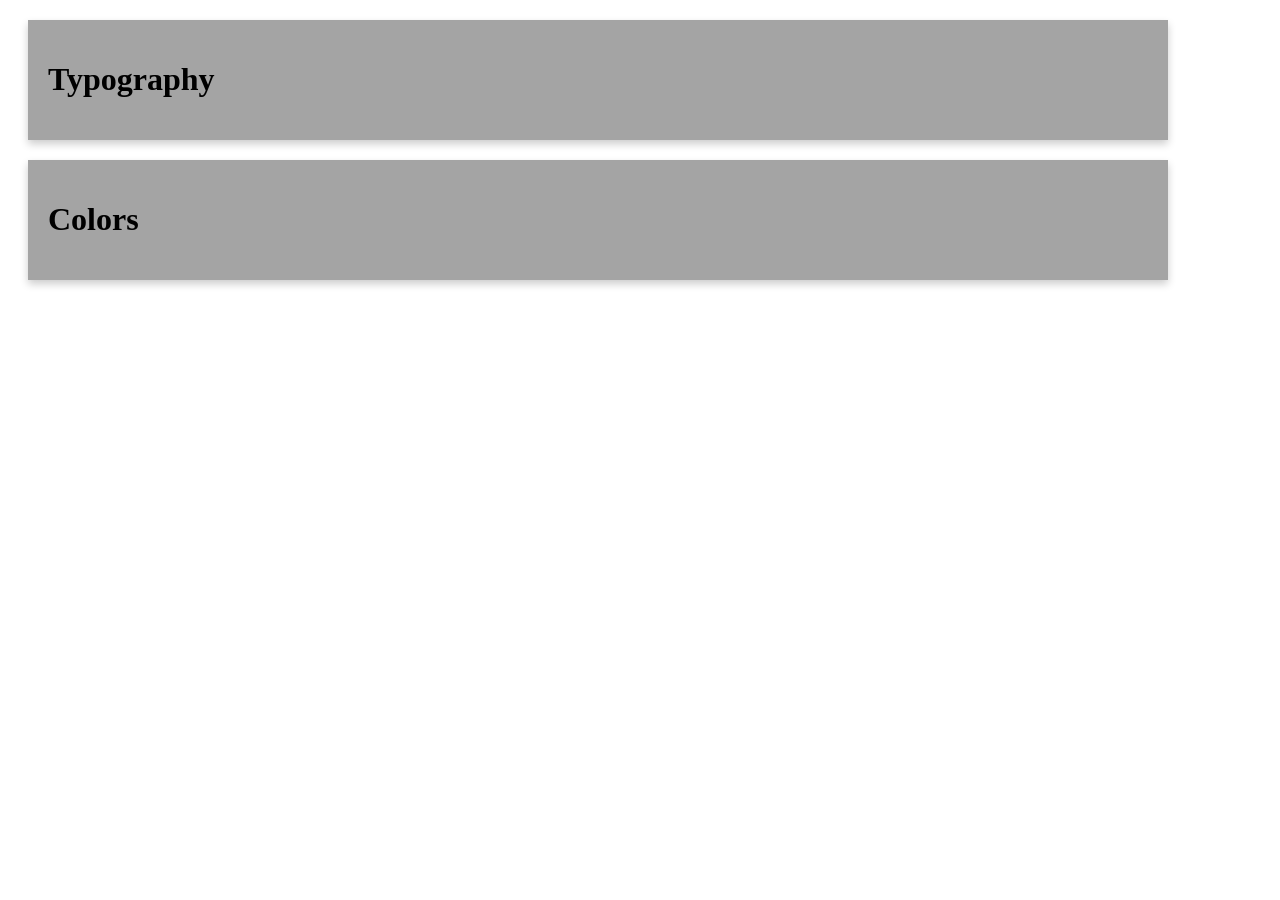
==== index.html @ 520138cb "change to index.html for gh pages" ====
<!DOCTYPE html>
<html lang="en">
<head>
    <meta charset="UTF-8">
    <meta name="viewport" content="width=device-width, initial-scale=1.0">
    <link rel="stylesheet" type="text/css" href="awesemostyleguide.css">
    <title>Awesemo Style Guide</title>
</head>
<body>
    <div class="styleguide">
        <div class="stylesection">
            <h1>Typography</h1>
        </div>

        <div class="stylesection">
            <h1>Colors</h1>
        </div>
    </div>
</body>
</html>
---- awesemostyleguide.css ----
h1 {font-family:Oswald}
.stylesection {
    width:1100px;
    box-shadow: 0 4px 8px 0 rgba(0,0,0,0.2);
    transition: 0.3s;
    display:flex;
    padding:20px;
    background-color: #a4a4a4;
    margin: 20px;
}
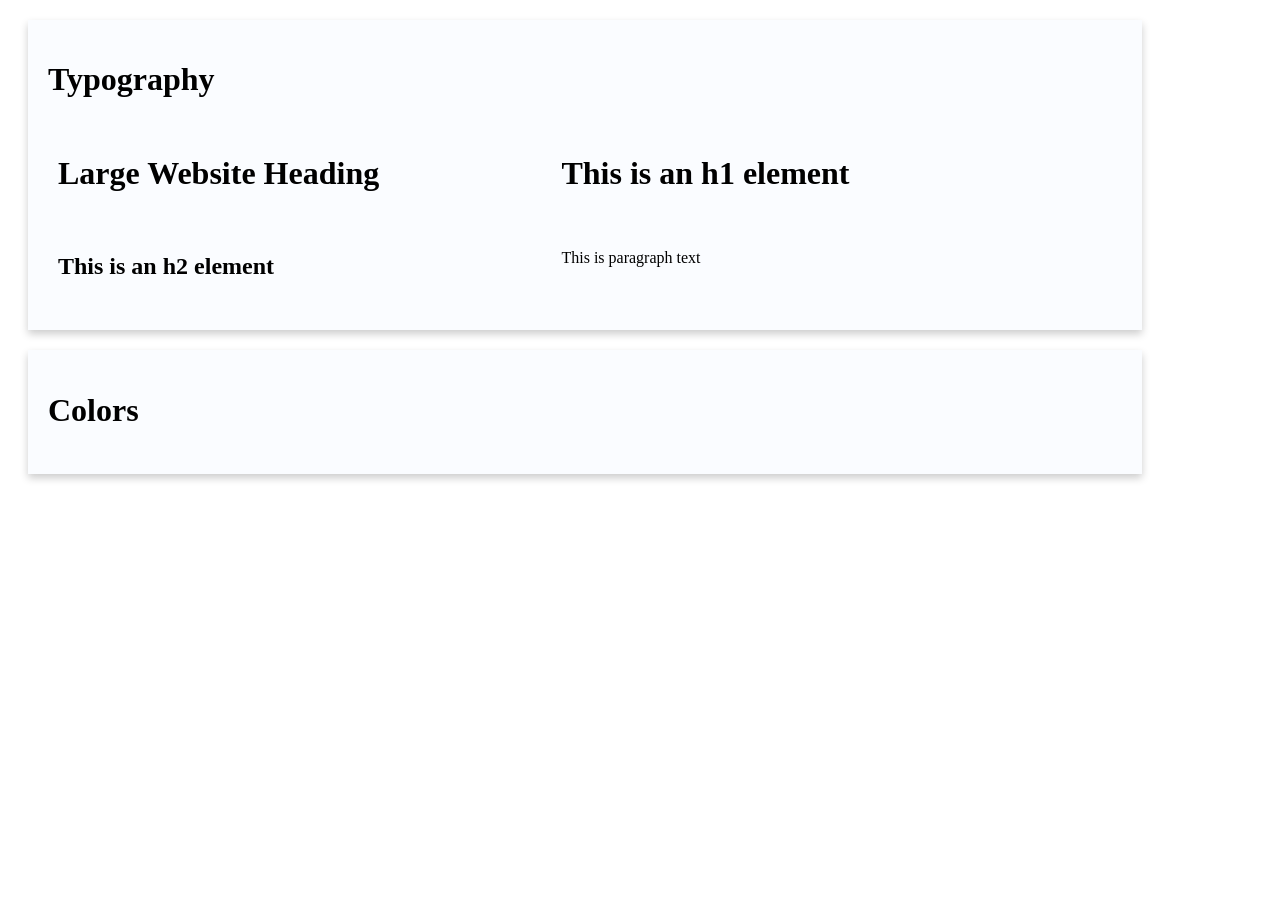
==== commit c6e8d9dc: "add some new styles;new html elements; css flex" ====
--- a/index.html
+++ b/index.html
@@ -9,11 +9,25 @@
 <body>
     <div class="styleguide">
         <div class="stylesection">
-            <h1>Typography</h1>
+            <h1 class="sectiontitle">Typography</h1>
+            <div class="sectioncontainer">
+                <div class="sectionelement">
+                    <h1 class="largeheader">Large Website Heading</h1>
+                </div>
+                <div class="sectionelement">
+                    <h1>This is an h1 element</h1>
+                </div>
+                <div class="sectionelement">
+                    <h2>This is an h2 element</h2>
+                </div>
+                <div class="sectionelement">
+                    <p>This is paragraph text</p>
+                </div>
+            </div>
         </div>
 
         <div class="stylesection">
-            <h1>Colors</h1>
+            <h1 class="sectiontitle">Colors</h1>
         </div>
     </div>
 </body>
--- a/awesemostyleguide.css
+++ b/awesemostyleguide.css
@@ -1,10 +1,30 @@
 h1 {font-family:Oswald}
+.styleguide {
+    width:85%;
+    max-width:1150px;
+    display:block;
+}
+
 .stylesection {
-    width:1100px;
+    width:100%;
     box-shadow: 0 4px 8px 0 rgba(0,0,0,0.2);
     transition: 0.3s;
+    display:block;
+    padding:20px;
+    background-color: #fafcff;
+    margin: 20px;
+}
+
+.sectioncontainer {
     display:flex;
-    padding:20px;
-    background-color: #a4a4a4;
-    margin: 20px;
+    flex-wrap:wrap;
+}
+
+.sectionelement {
+    width:45%;
+    margin:10px;
+}
+
+.sectiontitle {
+    margin-bottom:25px;
 }
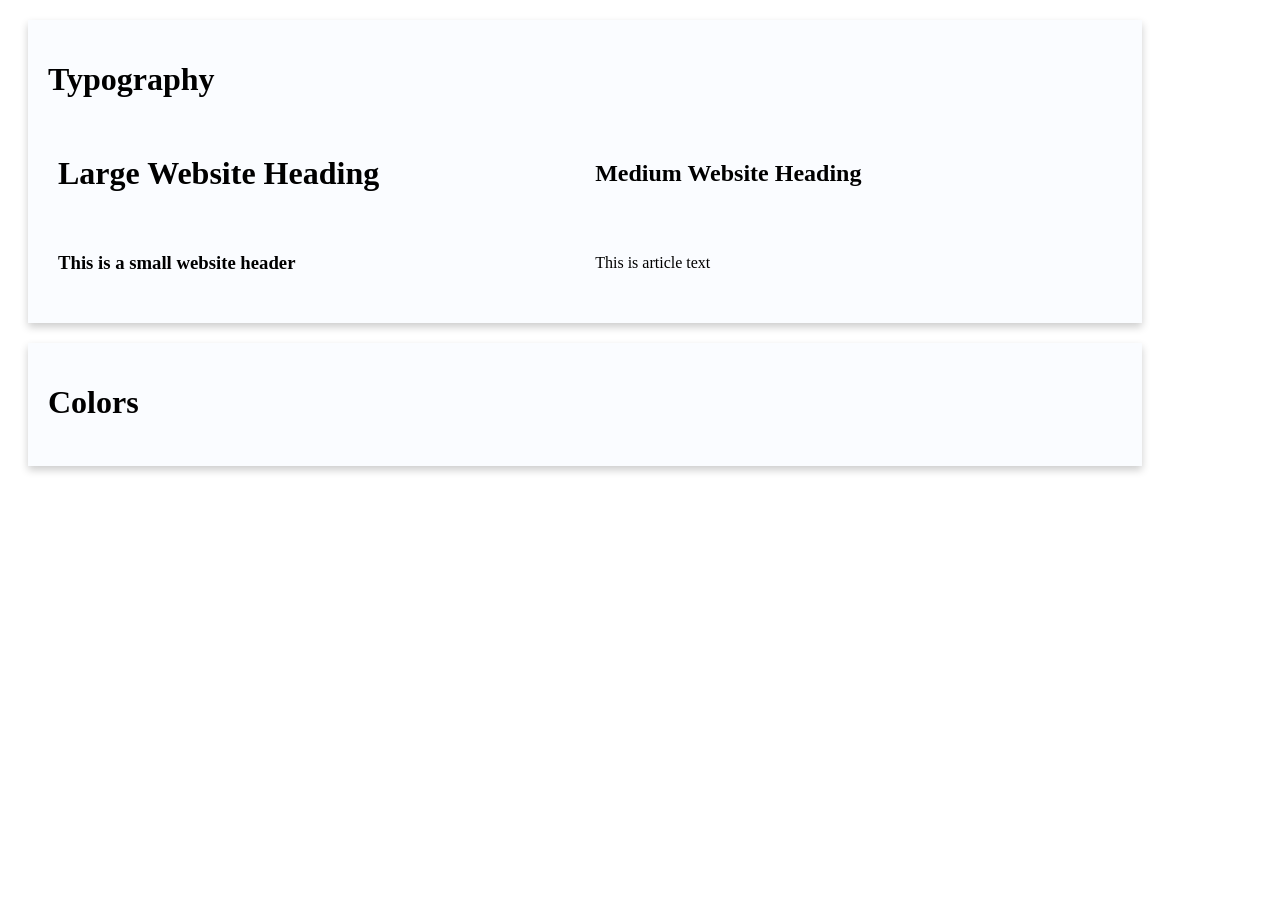
==== commit 58a8ef06: "add classes and smarter context" ====
--- a/index.html
+++ b/index.html
@@ -15,13 +15,13 @@
                     <h1 class="largeheader">Large Website Heading</h1>
                 </div>
                 <div class="sectionelement">
-                    <h1>This is an h1 element</h1>
+                    <h2 class="mediumheader">Medium Website Heading</h2>
                 </div>
                 <div class="sectionelement">
-                    <h2>This is an h2 element</h2>
+                    <h3>This is a small website header</h3>
                 </div>
                 <div class="sectionelement">
-                    <p>This is paragraph text</p>
+                    <p class="articletext">This is article text</p>
                 </div>
             </div>
         </div>
--- a/awesemostyleguide.css
+++ b/awesemostyleguide.css
@@ -16,13 +16,14 @@
 }
 
 .sectioncontainer {
-    display:flex;
-    flex-wrap:wrap;
+    display:grid;
+    align-items:center;
+    grid-template-columns: repeat(auto-fit, minmax(420px, 1fr));
 }
 
 .sectionelement {
-    width:45%;
-    margin:10px;
+    width:100%;
+    padding:10px;
 }
 
 .sectiontitle {
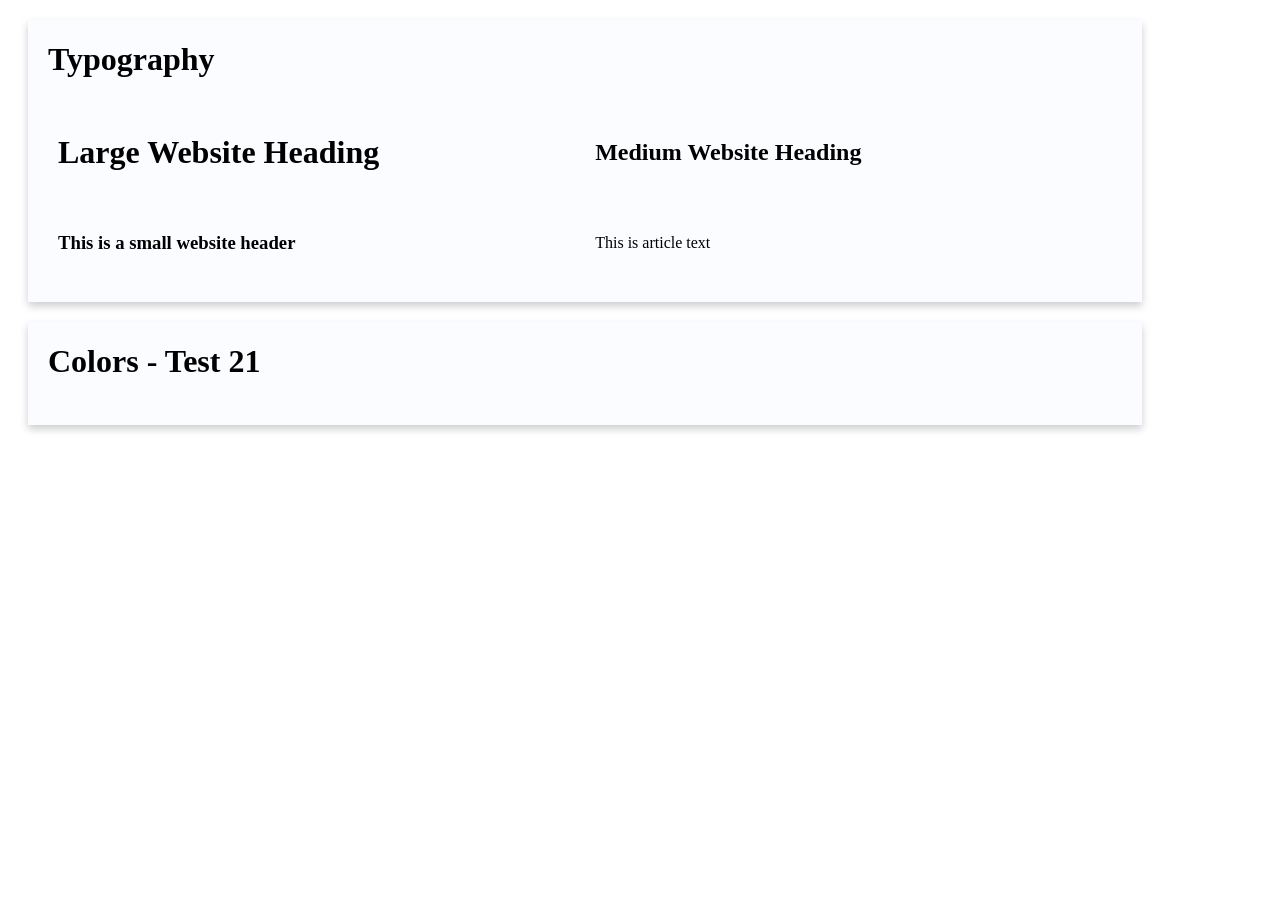
==== commit bcbbb8c7: "test for git" ====
--- a/index.html
+++ b/index.html
@@ -27,7 +27,7 @@
         </div>
 
         <div class="stylesection">
-            <h1 class="sectiontitle">Colors</h1>
+            <h1 class="sectiontitle">Colors - Test 21</h1>
         </div>
     </div>
 </body>
--- a/awesemostyleguide.css
+++ b/awesemostyleguide.css
@@ -28,4 +28,5 @@
 
 .sectiontitle {
     margin-bottom:25px;
+    margin-top:1px;
 }
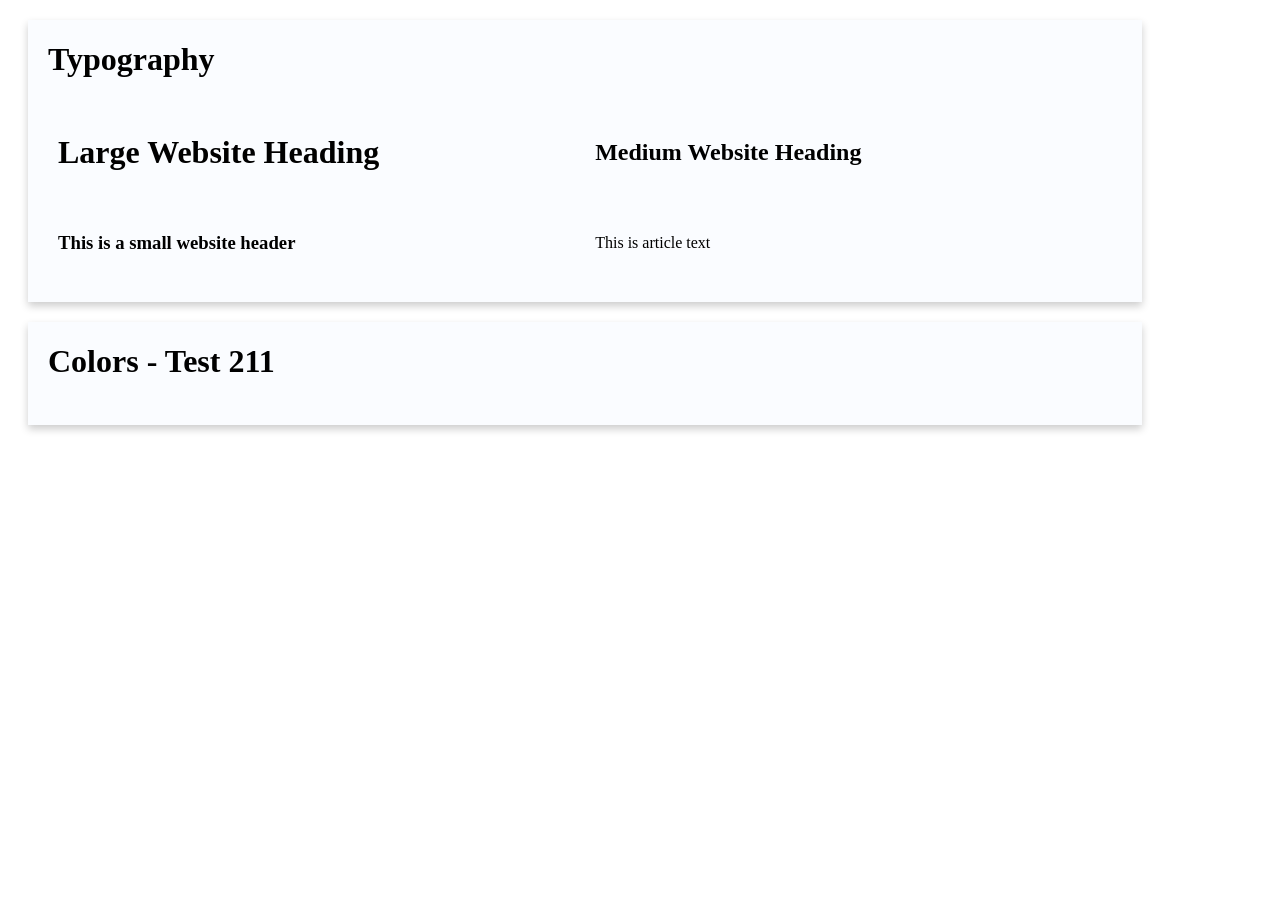
==== commit 2fc39efc: "needed to separate this into a different folder on local - lol" ====
--- a/index.html
+++ b/index.html
@@ -27,7 +27,7 @@
         </div>
 
         <div class="stylesection">
-            <h1 class="sectiontitle">Colors - Test 21</h1>
+            <h1 class="sectiontitle">Colors - Test 211</h1>
         </div>
     </div>
 </body>
